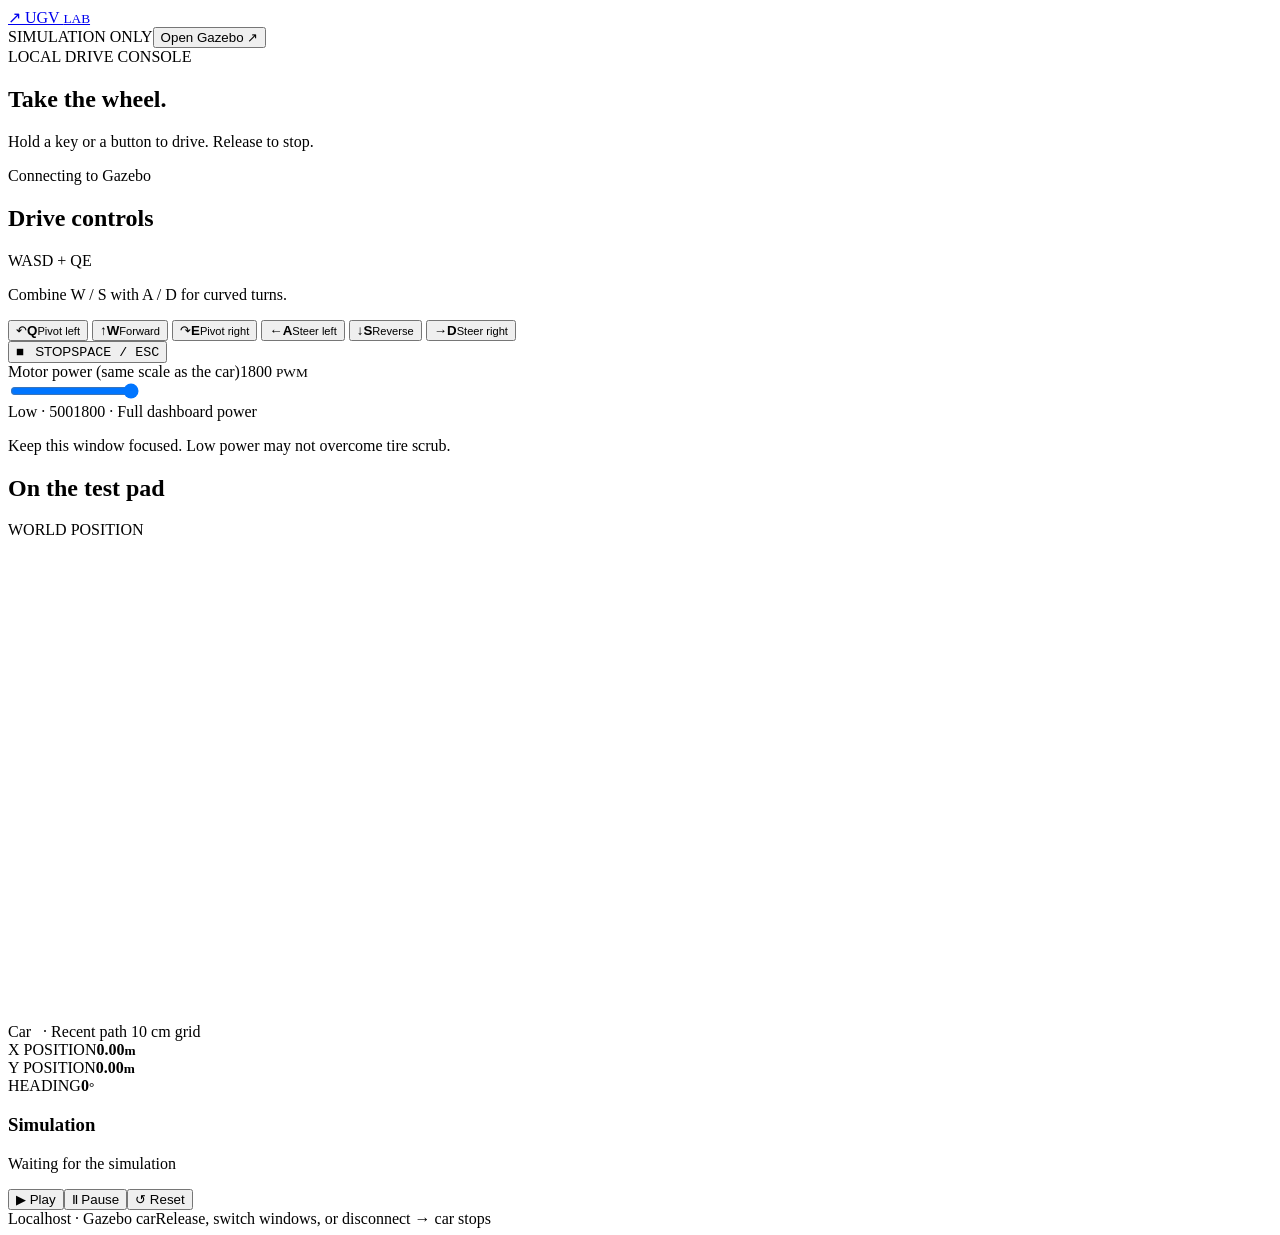
==== simulation/gazebo/panel/index.html @ caab7dd8 "Make ugv canonical and calibrate real-car PWM dynamics" ====
<!doctype html>
<html lang="en">
<head><meta charset="utf-8"><meta name="viewport" content="width=device-width,initial-scale=1"><title>UGV · Freenove Drive</title><link rel="stylesheet" href="/style.css"></head>
<body>
<div class="shell">
  <header><a class="brand" href="/" aria-label="Freenove controls"><span class="mark">↗</span> UGV <small>LAB</small></a><div class="header-right"><span class="tag">SIMULATION ONLY</span><button id="launch" class="subtle">Open Gazebo ↗</button></div></header>
  <section class="intro"><div><div class="eyebrow">LOCAL DRIVE CONSOLE</div><h1>Take the wheel<span>.</span></h1><p>Hold a key or a button to drive. Release to stop.</p></div><div id="connection" class="connection"><i></i><span>Connecting to Gazebo</span></div></section>
  <main>
    <section class="card drive-card"><div class="card-head"><h2>Drive controls</h2><span class="tiny">WASD + QE</span></div><p class="hint">Combine W / S with A / D for curved turns.</p>
      <div class="keypad">
        <button data-key="KeyQ" aria-label="Q turn left in place"><span class="symbol">↶</span><b>Q</b><small>Pivot left</small></button>
        <button data-key="KeyW" aria-label="W forward"><span class="symbol">↑</span><b>W</b><small>Forward</small></button>
        <button data-key="KeyE" aria-label="E turn right in place"><span class="symbol">↷</span><b>E</b><small>Pivot right</small></button>
        <button data-key="KeyA" aria-label="A steer left"><span class="symbol">←</span><b>A</b><small>Steer left</small></button>
        <button data-key="KeyS" aria-label="S reverse"><span class="symbol">↓</span><b>S</b><small>Reverse</small></button>
        <button data-key="KeyD" aria-label="D steer right"><span class="symbol">→</span><b>D</b><small>Steer right</small></button>
      </div>
      <button id="stop" class="stop"><span>■ &nbsp; STOP</span><kbd>SPACE / ESC</kbd></button>
      <div class="speed-head"><label for="speed">Motor power (same scale as the car)</label><output id="speed-value">1800 <small>PWM</small></output></div>
      <input id="speed" type="range" min="500" max="1800" step="100" value="1800" aria-label="Motor power (same scale as the car)">
      <div class="range-labels"><span>Low · 500</span><span>1800 · Full dashboard power</span></div>
      <p class="focus-note" id="focus-note">Keep this window focused. Low power may not overcome tire scrub.</p>
    </section>
    <section class="card view-card"><div class="card-head"><h2>On the test pad</h2><span class="live-label">WORLD POSITION</span></div>
      <div class="map"><canvas id="map" width="640" height="480" aria-label="Top-down position and recent path of the simulated car"></canvas><div class="map-caption"><i></i> Car &nbsp; <span>·</span> Recent path <span class="map-scale">10 cm grid</span></div></div>
      <div class="telemetry"><div><span>X POSITION</span><strong id="x">0.00<small>m</small></strong></div><div><span>Y POSITION</span><strong id="y">0.00<small>m</small></strong></div><div><span>HEADING</span><strong id="heading">0<small>°</small></strong></div></div>
      <div class="simulation"><div><h3>Simulation</h3><p id="motion">Waiting for the simulation</p></div><div class="sim-buttons"><button id="play">▶ Play</button><button id="pause">Ⅱ Pause</button><button id="reset" title="Stop and reset the world; reset leaves the simulation paused">↺ Reset</button></div></div>
    </section>
  </main>
  <div id="notice" role="status" aria-live="polite"></div>
  <footer><span><i></i> Localhost · Gazebo car</span><span>Release, switch windows, or disconnect → car stops</span></footer>
</div>
<script src="/app.js"></script>
</body></html>
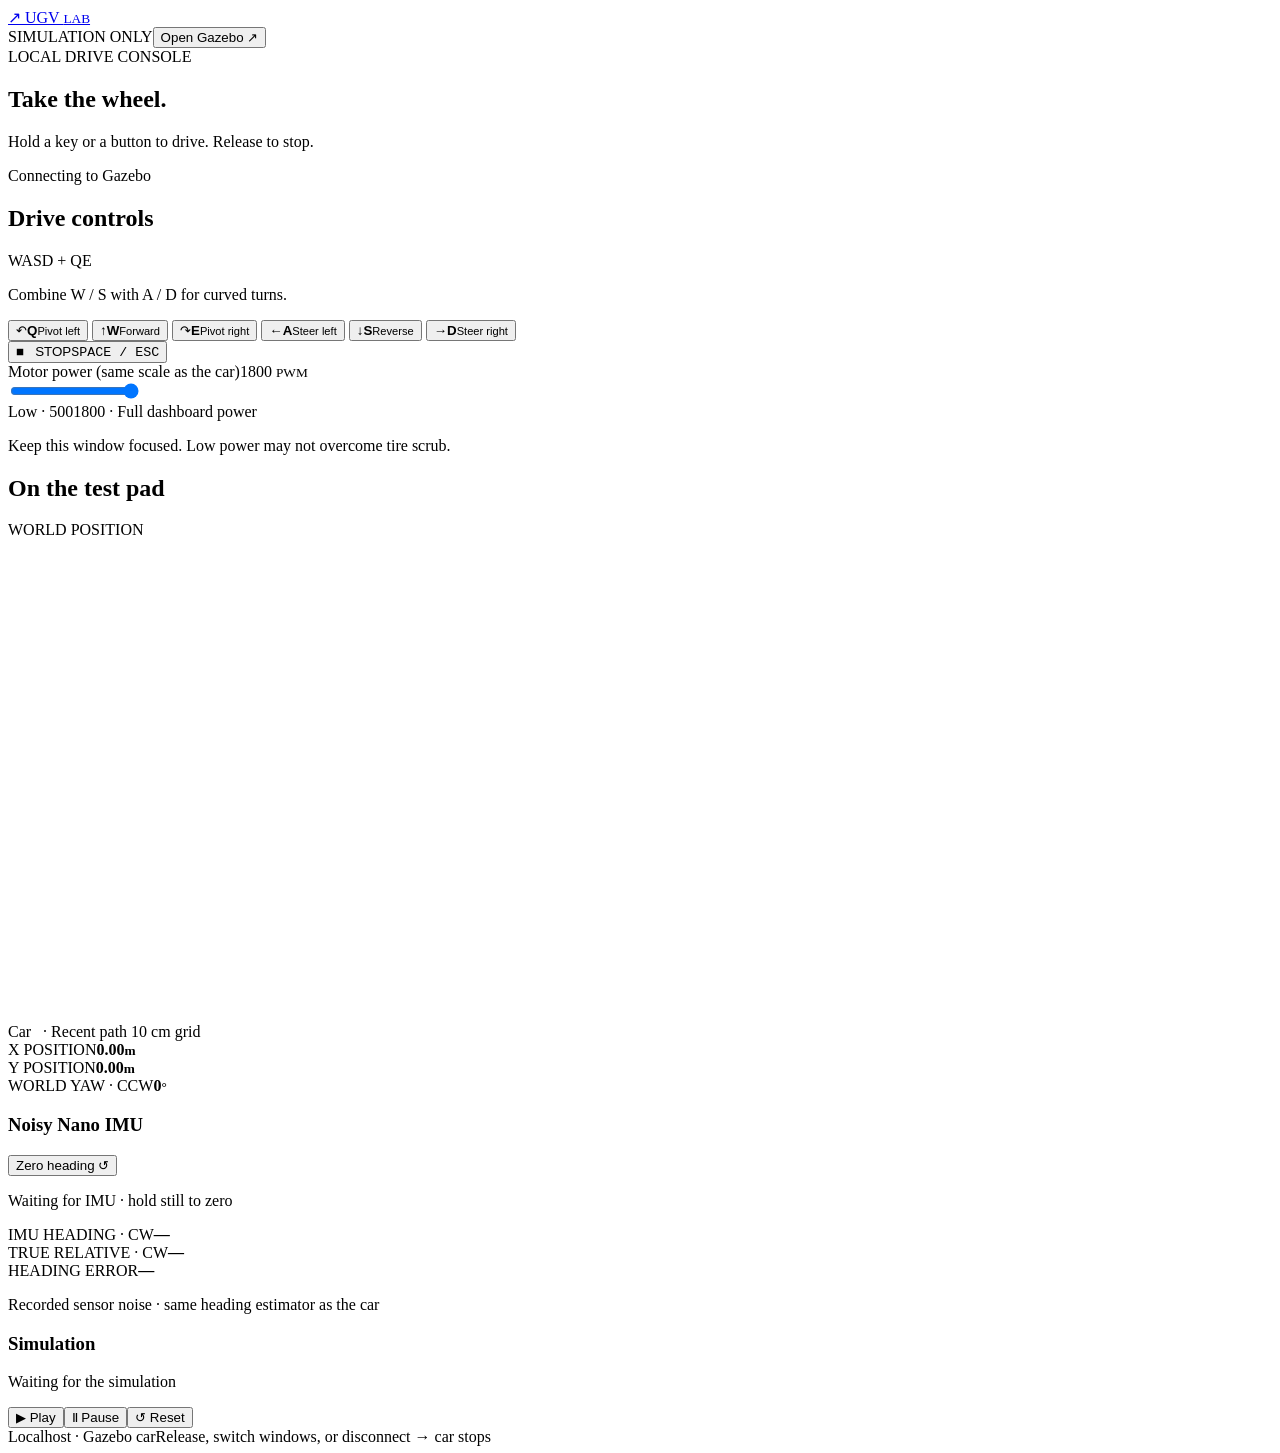
==== commit be2d9ef8: "Add recorded-noise Gazebo IMU using the real heading estimator" ====
--- a/simulation/gazebo/panel/index.html
+++ b/simulation/gazebo/panel/index.html
@@ -23,7 +23,13 @@
     </section>
     <section class="card view-card"><div class="card-head"><h2>On the test pad</h2><span class="live-label">WORLD POSITION</span></div>
       <div class="map"><canvas id="map" width="640" height="480" aria-label="Top-down position and recent path of the simulated car"></canvas><div class="map-caption"><i></i> Car &nbsp; <span>·</span> Recent path <span class="map-scale">10 cm grid</span></div></div>
-      <div class="telemetry"><div><span>X POSITION</span><strong id="x">0.00<small>m</small></strong></div><div><span>Y POSITION</span><strong id="y">0.00<small>m</small></strong></div><div><span>HEADING</span><strong id="heading">0<small>°</small></strong></div></div>
+      <div class="telemetry"><div><span>X POSITION</span><strong id="x">0.00<small>m</small></strong></div><div><span>Y POSITION</span><strong id="y">0.00<small>m</small></strong></div><div><span>WORLD YAW · CCW</span><strong id="heading">0<small>°</small></strong></div></div>
+      <section class="imu-panel" aria-label="Simulated noisy IMU">
+        <div class="card-head"><h3>Noisy Nano IMU</h3><button id="imu-zero" class="subtle">Zero heading ↺</button></div>
+        <p id="imu-status" role="status">Waiting for IMU · hold still to zero</p>
+        <div class="telemetry imu-values"><div><span>IMU HEADING · CW</span><strong id="imu-heading">—</strong></div><div><span>TRUE RELATIVE · CW</span><strong id="imu-truth">—</strong></div><div><span>HEADING ERROR</span><strong id="imu-error">—</strong></div></div>
+        <p class="imu-note">Recorded sensor noise · same heading estimator as the car</p>
+      </section>
       <div class="simulation"><div><h3>Simulation</h3><p id="motion">Waiting for the simulation</p></div><div class="sim-buttons"><button id="play">▶ Play</button><button id="pause">Ⅱ Pause</button><button id="reset" title="Stop and reset the world; reset leaves the simulation paused">↺ Reset</button></div></div>
     </section>
   </main>
